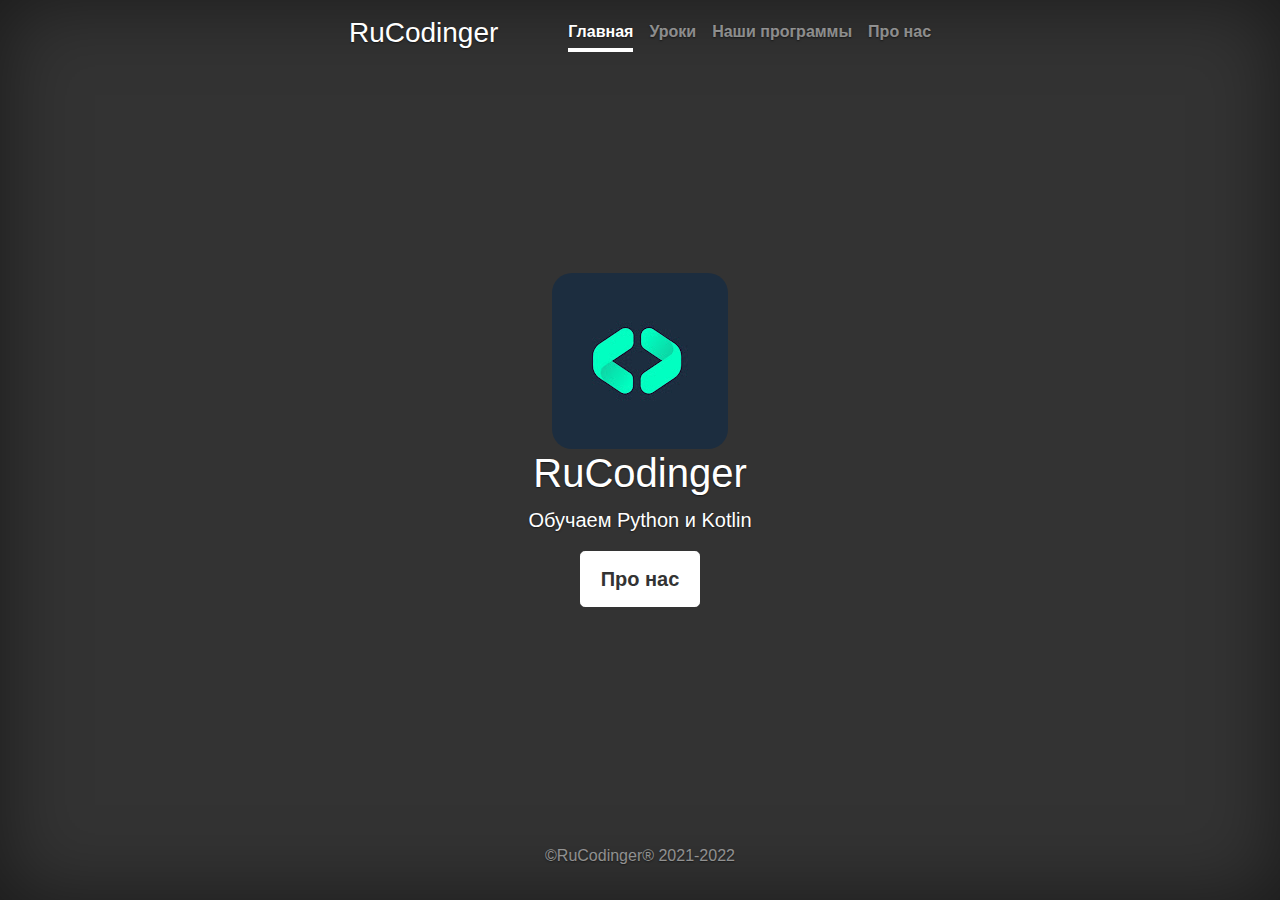
==== index.html @ a3a7ade8 "Revert "Add Hyper-V course"" ====
<!doctype html>
<html lang="en">
  <head>
    <meta charset="utf-8">
    <meta name="viewport" content="width=device-width, initial-scale=1, shrink-to-fit=no">
    <meta name="description" content="Пример на bootstrap 4: Одностраничный шаблон для создания простых и красивых домашних страниц. Версия v4.0.0">
    <meta name="author" content="">
    <link rel="icon" href="images/favicon.ico">

    <title>RuCodinger | Школа программирования</title>

    <!-- Bootstrap core CSS -->
    <link href="css/bootstrap.min.css" rel="stylesheet">

    <!-- Custom styles for this template -->
    <link href="css/main.css" rel="stylesheet">
  </head>

  <body class="text-center">

    <div class="cover-container d-flex h-100 p-3 mx-auto flex-column">
      <header class="masthead mb-auto">
        <div class="inner">
          <h3 class="masthead-brand">RuCodinger</h3>
          <nav class="nav nav-masthead justify-content-center">
            <a class="nav-link active" href="#">Главная</a>
            <a class="nav-link" href="lessons.html">Уроки</a>
            <a class="nav-link" href="lessons.html">Наши программы</a>
            <a class="nav-link" href="about.html">Про нас</a>
          </nav>
        </div>
      </header>

      <main role="main" class="inner cover">
        <img src="images/logo.jpg" alt="logo" class="cod-logo">
        <h1 class="cover-heading">RuCodinger</h1>
        <p class="lead">Обучаем Python и Kotlin</p>
        <p class="lead">
          <a href="about.html" class="btn btn-lg btn-secondary">Про нас</a>
        </p>
      </main>

      <footer class="mastfoot mt-auto">
        <div class="inner">
          <p>©RuCodinger® 2021-2022</p>
        </div>
      </footer>
    </div>
  </body>
</html>
---- css/main.css ----
/*
 * Globals
 */

/* Links */
a,
a:focus,
a:hover {
  color: #fff;
}

/* Custom default button */
.btn-secondary,
.btn-secondary:hover,
.btn-secondary:focus {
  color: #333;
  text-shadow: none; /* Prevent inheritance from `body` */
  background-color: #fff;
  border: .05rem solid #fff;
}


/*
 * Base structure
 */

html,
body {
  height: 100%;
  background-color: #333;
}

body {
  display: -ms-flexbox;
  display: -webkit-box;
  display: flex;
  -ms-flex-pack: center;
  -webkit-box-pack: center;
  justify-content: center;
  color: #fff;
  text-shadow: 0 .05rem .1rem rgba(0, 0, 0, .5);
  box-shadow: inset 0 0 5rem rgba(0, 0, 0, .5);
}

.cover-container {
  max-width: 42em;
}


/*
 * Header
 */
.masthead {
  margin-bottom: 2rem;
}

.masthead-brand {
  margin-bottom: 0;
  margin-right: 70px;
}

.nav-masthead .nav-link {
  padding: .25rem 0;
  font-weight: 700;
  color: rgba(255, 255, 255, .5);
  background-color: transparent;
  border-bottom: .25rem solid transparent;
}

.nav-masthead .nav-link:hover,
.nav-masthead .nav-link:focus {
  border-bottom-color: rgba(255, 255, 255, .25);
}

.nav-masthead .nav-link + .nav-link {
  margin-left: 1rem;
}

.nav-masthead .active {
  color: #fff;
  border-bottom-color: #fff;
}

@media (min-width: 48em) {
  .masthead-brand {
    float: left;

  }
  .nav-masthead {
    float: right;
  }
}


/*
 * Cover
 */
.cover {
  padding: 0 1.5rem;
}
.cover .btn-lg {
  padding: .75rem 1.25rem;
  font-weight: 700;
}


/*
 * Footer
 */
.mastfoot {
  color: rgba(255, 255, 255, .5);
}

.cod-logo {
  border-radius: 20px;
}

.python-img {
  float: left;
  display: block;
  width: 200px;
  height: 200px;
  margin-top: 100px;
}

.course-img {
  float: left;
  display: block;
  width: 200px;
  height: 200px;
  border-radius: 20px;
}

.linux-img {
    float: left;
    display: block;
    width: 150px;
    height: 200px;
    border-radius: 20px;
}

.kotlin-img {
  float: right;
  display: block;
  width: 175px;
  height: 175px;
  margin-left: 350px;
  margin-bottom: 50px;
  border-radius: 20px;
}

.course-card {
    padding: 2rem;
    border: 2px dashed #c98787;
    margin-bottom: 1rem;
    margin-top: 1rem;
    border-radius: 20px;
}

.course-desc {
  margin-top: 10px;
  margin-bottom: 30px;
}

.course-desc-aft {
  margin-top: 30px;
}

.course-video {
  border-radius: 20px;
}

.course-title {
  margin-top: 50px;
}

.video-code-text {
    margin-top: 60px;
}

.next-lesson-btn {
  margin-bottom: 60px;
}
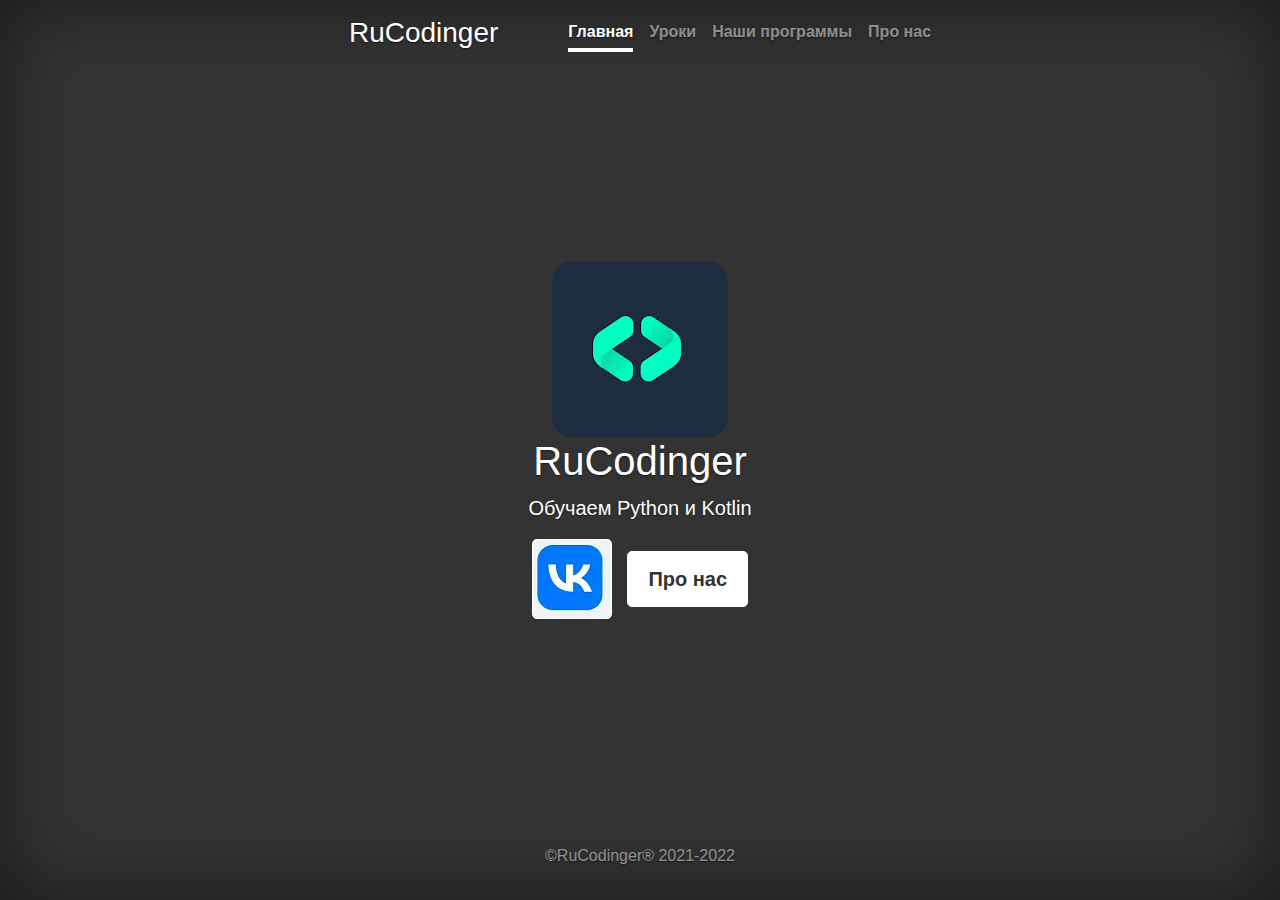
==== commit 823d1901: "Add VK btn" ====
--- a/index.html
+++ b/index.html
@@ -19,6 +19,15 @@
 
   <body class="text-center">
 
+    <style>
+      .vk-btn {
+        background-image: url(images/vk.png);
+        margin-right: 10px;
+        width: 80px;
+        height: 80px;
+      }
+    </style>
+
     <div class="cover-container d-flex h-100 p-3 mx-auto flex-column">
       <header class="masthead mb-auto">
         <div class="inner">
@@ -26,7 +35,7 @@
           <nav class="nav nav-masthead justify-content-center">
             <a class="nav-link active" href="#">Главная</a>
             <a class="nav-link" href="lessons.html">Уроки</a>
-            <a class="nav-link" href="lessons.html">Наши программы</a>
+            <a class="nav-link" href="programs.html">Наши программы</a>
             <a class="nav-link" href="about.html">Про нас</a>
           </nav>
         </div>
@@ -37,6 +46,7 @@
         <h1 class="cover-heading">RuCodinger</h1>
         <p class="lead">Обучаем Python и Kotlin</p>
         <p class="lead">
+          <a href="https://vk.com/RuCodinger/" class="btn btn-lg btn-secondary vk-btn"></a>
           <a href="about.html" class="btn btn-lg btn-secondary">Про нас</a>
         </p>
       </main>
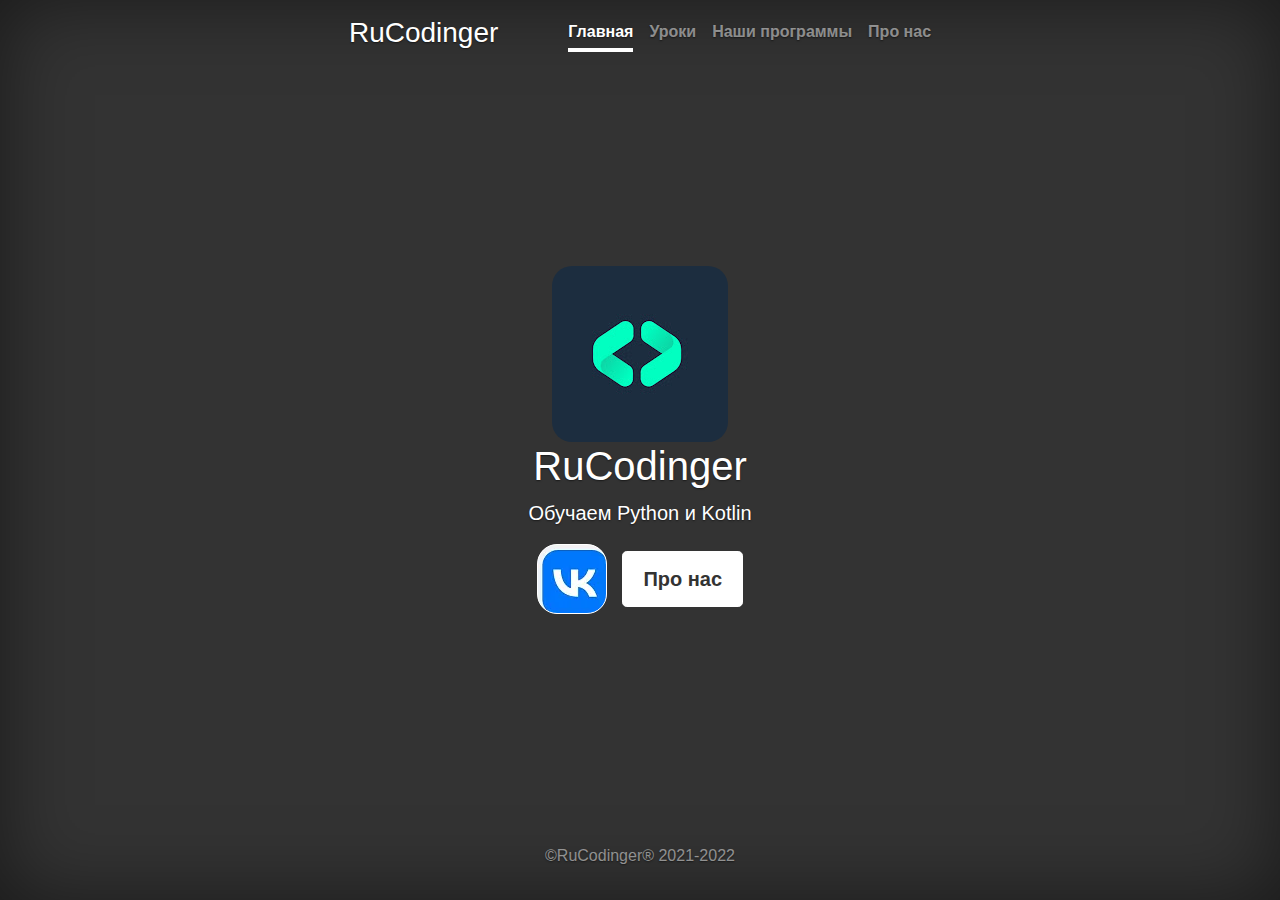
==== commit 114bd51c: "Add RuCodinger programs" ====
--- a/index.html
+++ b/index.html
@@ -23,8 +23,9 @@
       .vk-btn {
         background-image: url(images/vk.png);
         margin-right: 10px;
-        width: 80px;
-        height: 80px;
+        width: 70px;
+        height: 70px;
+        border-radius: 20px;
       }
     </style>
 
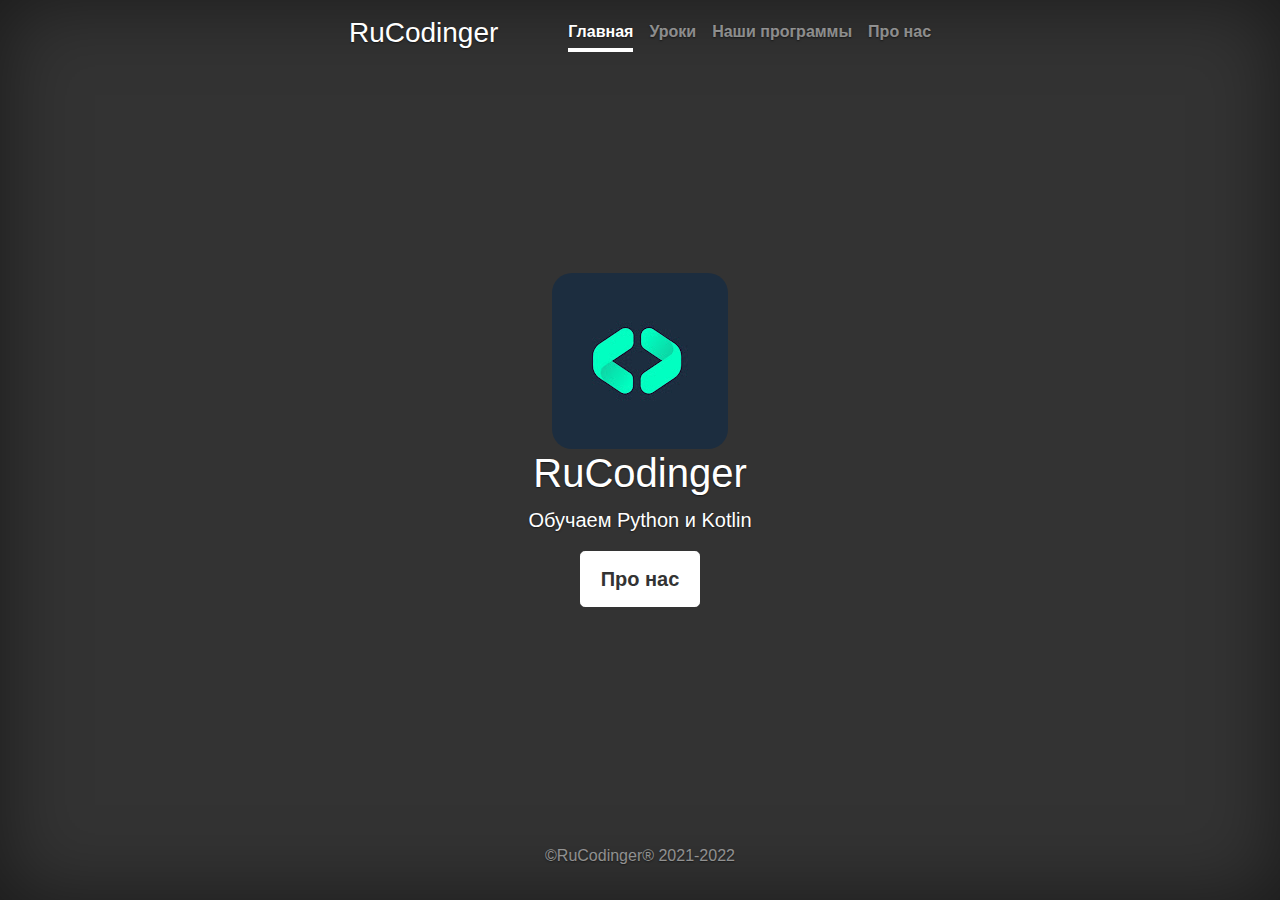
==== commit 0c89c151: "Delete vk button" ====
--- a/index.html
+++ b/index.html
@@ -19,15 +19,6 @@
 
   <body class="text-center">
 
-    <style>
-      .vk-btn {
-        background-image: url(images/vk.png);
-        margin-right: 10px;
-        width: 70px;
-        height: 70px;
-        border-radius: 20px;
-      }
-    </style>
 
     <div class="cover-container d-flex h-100 p-3 mx-auto flex-column">
       <header class="masthead mb-auto">
@@ -47,7 +38,6 @@
         <h1 class="cover-heading">RuCodinger</h1>
         <p class="lead">Обучаем Python и Kotlin</p>
         <p class="lead">
-          <a href="https://vk.com/RuCodinger/" class="btn btn-lg btn-secondary vk-btn"></a>
           <a href="about.html" class="btn btn-lg btn-secondary">Про нас</a>
         </p>
       </main>
--- a/css/main.css
+++ b/css/main.css
@@ -180,4 +180,12 @@
 
 .next-lesson-btn {
   margin-bottom: 60px;
+}
+
+.pyqt-img {
+  float: left;
+  display: block;
+  width: 250px;
+  height: 150px;
+  border-radius: 20px;
 }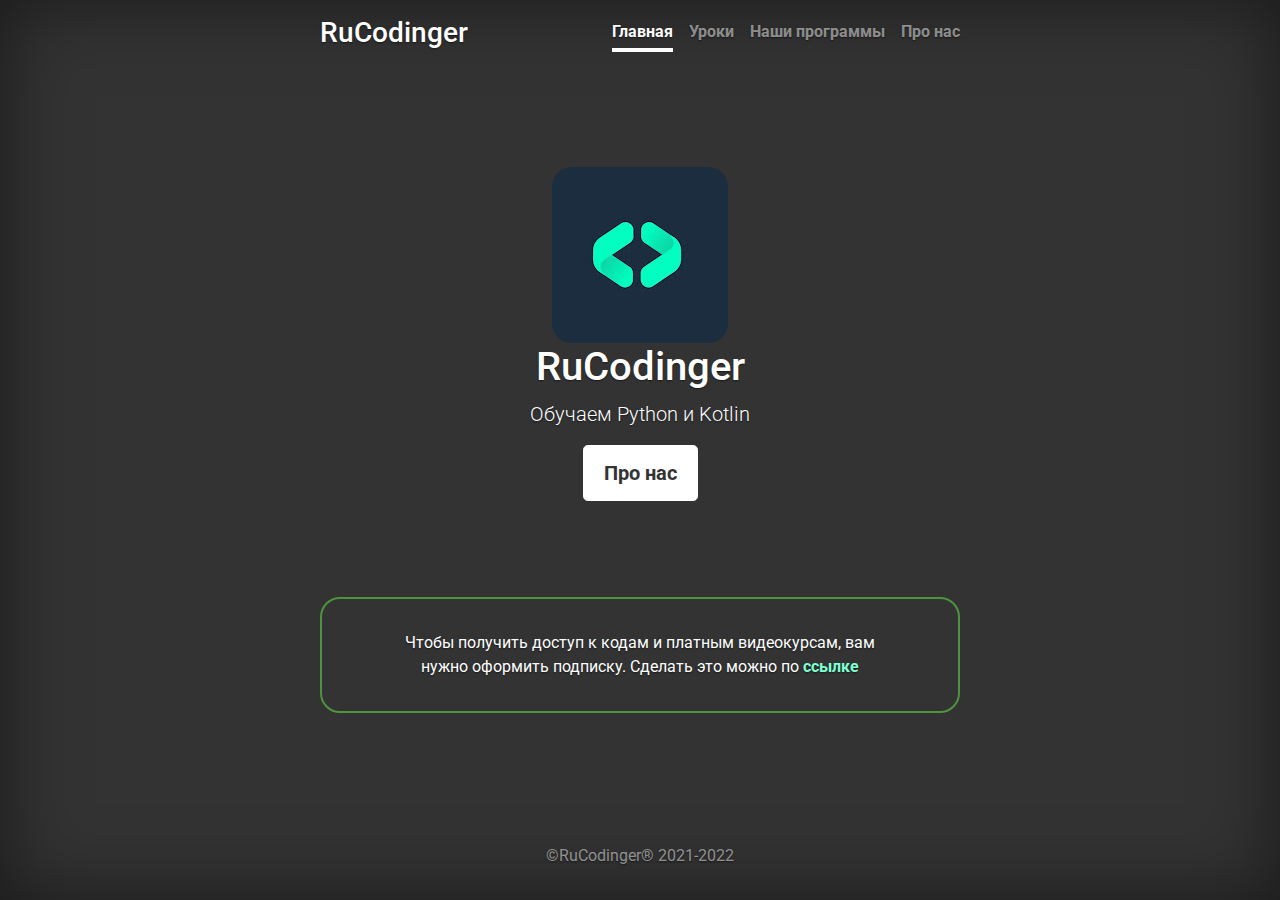
==== commit eb713341: "Add platny podpiska" ====
--- a/index.html
+++ b/index.html
@@ -4,7 +4,7 @@
   <head>
     <meta charset="utf-8">
     <meta name="viewport" content="width=device-width, initial-scale=1, shrink-to-fit=no">
-    <meta name="description" content="Пример на bootstrap 4: Одностраничный шаблон для создания простых и красивых домашних страниц. Версия v4.0.0">
+    <meta name="description" content="RuCodinger | Школа программирования">
     <meta name="author" content="">
     <link rel="icon" href="images/favicon.ico">
 
@@ -40,7 +40,16 @@
         <p class="lead">
           <a href="about.html" class="btn btn-lg btn-secondary">Про нас</a>
         </p>
+        
       </main>
+
+      <div class="podpiska">
+        <div class="podpiska-text">
+          Чтобы получить доступ к кодам и платным видеокурсам, вам нужно оформить подписку. Сделать это можно по 
+          <a href="https://yandex.ru/business/widget/request/company/44436717733" class="podpiska-link">ссылке</a>
+        </div>
+      </div>
+      
 
       <footer class="mastfoot mt-auto">
         <div class="inner">
--- a/css/main.css
+++ b/css/main.css
@@ -1,6 +1,8 @@
 /*
  * Globals
  */
+
+ @import url('https://fonts.googleapis.com/css2?family=Roboto&display=swap');
 
 /* Links */
 a,
@@ -188,4 +190,29 @@
   width: 250px;
   height: 150px;
   border-radius: 20px;
+}
+
+.podpiska {
+  padding: 2rem;
+  padding-left: 4rem;
+  padding-right: 4rem;
+  border: 2px solid #4d943e;
+  margin-bottom: 1rem;
+  margin-top: 5rem;
+  border-radius: 20px;
+}
+
+.podpiska-text {
+  font-family: 'Roboto', sans-serif;
+}
+
+.podpiska-link {
+  font-weight: bold;
+  font-family: 'Roboto', sans-serif;
+  color: aquamarine;
+}
+
+.podpiska-link:hover {
+  opacity: 0.5;
+  color: aquamarine;
 }